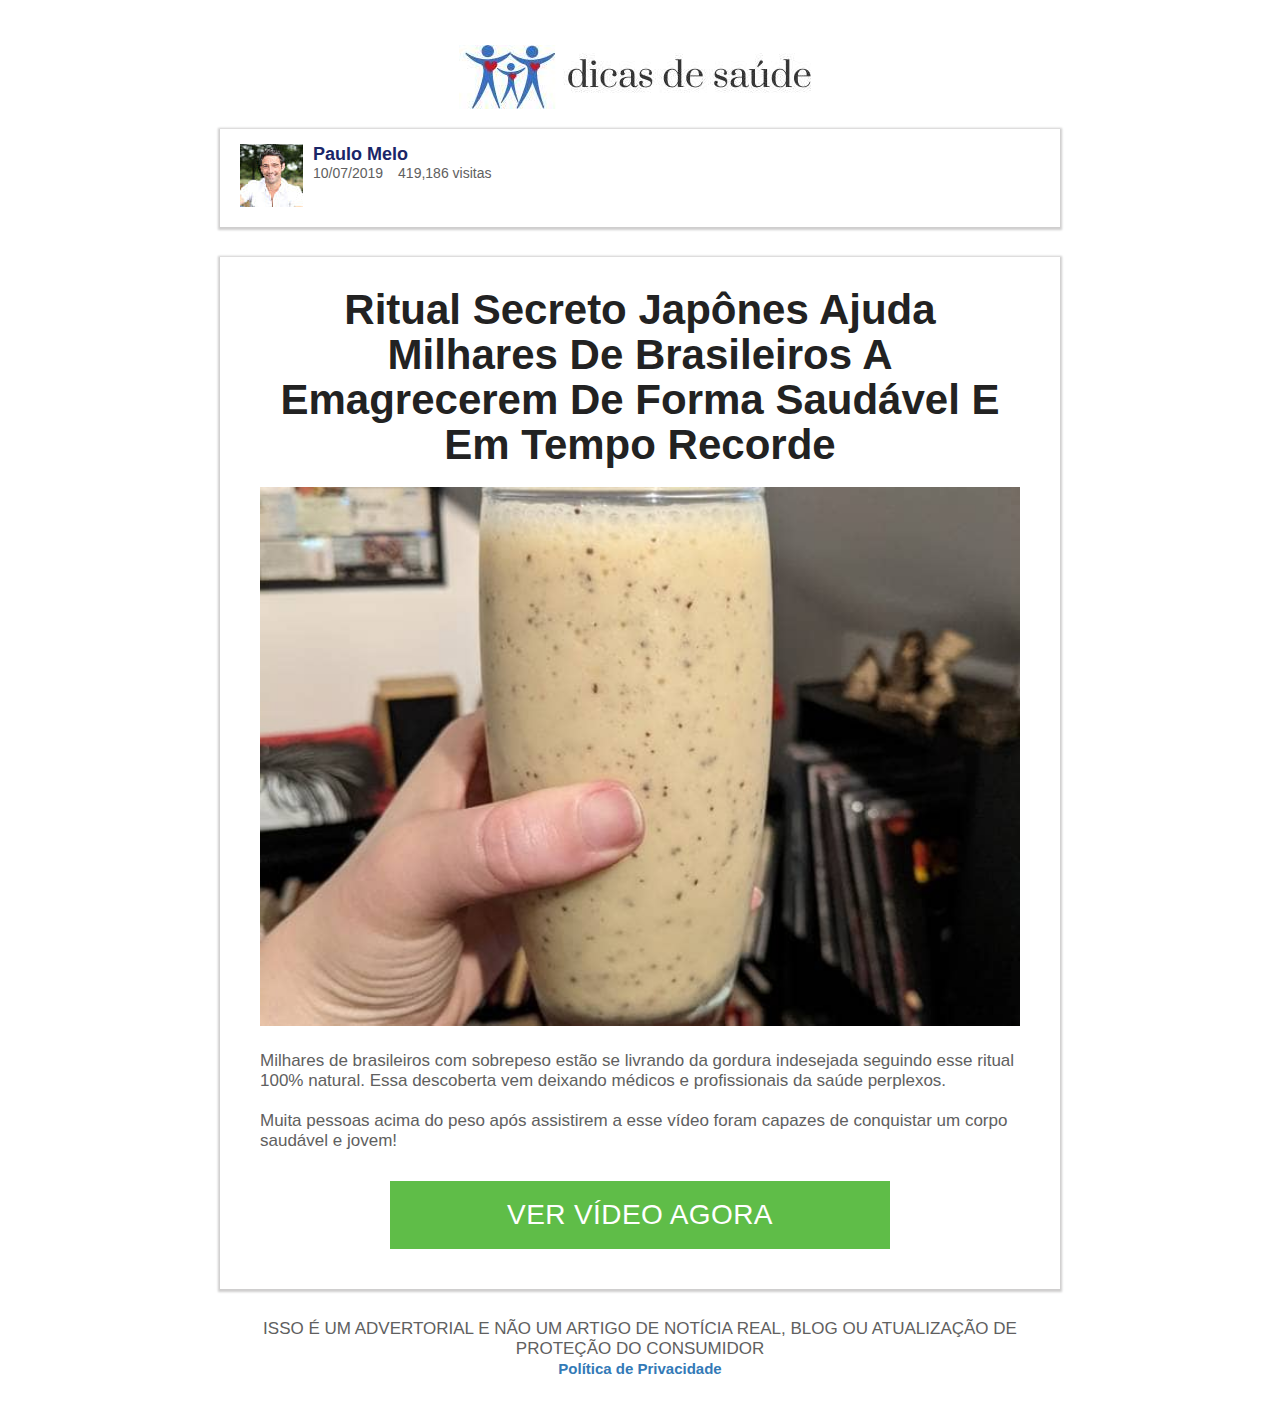
==== advertorial/index.html @ 5fe83ab6 "Update index.html" ====
<!DOCTYPE html> 
<html lang="en">
  <head>
    <meta charset="UTF-8"/>
    <meta http-equiv="X-UA-Compatible" content="IE=edge"/>
    <meta name="viewport" content="width=device-width, initial-scale=1.0"/>
    <meta http-equiv="Cache-Control" content="no-cache"/>
    <link rel="stylesheet" href="css/style.css"/>
    <title>Protocolo Peso Ideal</title>
  </head>
  <body>
    <style>* { box-sizing: border-box; } body {margin: 0;}*{box-sizing:border-box;}body{margin-top:0px;margin-right:0px;margin-bottom:0px;margin-left:0px;}.logo{vertical-align:middle;}.logo path{pointer-events:none;fill:none;stroke-linecap:round;stroke-width:7;stroke:rgb(255, 255, 255);}form{padding-right:20px;padding-top:5px;padding-bottom:0px;padding-left:20px;display:flex;flex-direction:column;font-size:16px;width:100% !important;}form div{display:flex;flex-direction:column;margin-bottom:10px;width:100% !important;}form div:nth-child(3){flex-direction:row;align-items:baseline;}form div label{margin-bottom:5px;}form div button{background-image:initial;background-position-x:initial;background-position-y:initial;background-size:initial;background-repeat-x:initial;background-repeat-y:initial;background-attachment:initial;background-origin:initial;background-clip:initial;background-color:rgb(0, 123, 255);border-top-width:initial;border-right-width:initial;border-bottom-width:initial;border-left-width:initial;border-top-style:none;border-right-style:none;border-bottom-style:none;border-left-style:none;border-top-color:initial;border-right-color:initial;border-bottom-color:initial;border-left-color:initial;border-image-source:initial;border-image-slice:initial;border-image-width:initial;border-image-outset:initial;border-image-repeat:initial;color:rgb(255, 255, 255);font-size:14px;padding-top:3px;padding-right:25px;padding-bottom:3px;padding-left:25px;border-top-left-radius:4px;border-top-right-radius:4px;border-bottom-right-radius:4px;border-bottom-left-radius:4px;}form div input, form div textarea, form div select{padding-top:5px;padding-right:10px;padding-bottom:5px;padding-left:10px;font-size:12px;border-top-left-radius:4px;border-top-right-radius:4px;border-bottom-right-radius:4px;border-bottom-left-radius:4px;}select{appearance:none;}#landerize_user_scripts{display:none;}</style>
    <div class="container">
      <div class="header"><a href="https://https://ana-carolina.site//" class="link"><img src="[data-uri]" alt="logo" class="logo"/> </a></div>
      <div class="rader-control rader-content">
        <a href="https:///https://ana-carolina.site//" class="link_1"><img src="images/dinheiro.jpeg" alt="autor" class="autor-photo"/> </a>
        <div class="autor-info">
          <a href="https:///https://ana-carolina.site//" class="autor__name">Paulo Melo</a>
          <div class="statistic-wrap">
            <div class="statistic"> 			10/07/2019 		</div>
            <div class="statistic"> 			419,186 visitas</div>
          </div>
        </div>
      </div>
      <div class="rader-body rader-content">
        <h1 class="title">Ritual Secreto Japônes Ajuda Milhares De Brasileiros A Emagrecerem De Forma Saudável E Em Tempo Recorde</h1>
        <a href="https:///https://ana-carolina.site//" class="link_2"><img src="images/vitamina.jpeg" alt="img" class="img-body"/> </a>
    
        <div class="p1"> 	 Milhares de brasileiros com sobrepeso estão se livrando da gordura indesejada seguindo esse ritual 100% natural. Essa descoberta vem deixando médicos e profissionais da saúde perplexos.   </div>
        <div class="p2"> 	 Muita pessoas acima do peso após assistirem a esse vídeo foram capazes de conquistar um corpo saudável e jovem!  </div>
        <a href="https:///https://ana-carolina.site//" class="article-button">VER VÍDEO AGORA</a>
      </div>
      <div>
        <div class="footer_txt"> 		 ISSO É UM ADVERTORIAL E NÃO UM ARTIGO DE NOTÍCIA REAL, BLOG OU ATUALIZAÇÃO DE PROTEÇÃO DO CONSUMIDOR  	</div>
        <div class="privacy-polici"><a href="https://https://ana-carolina.site//privacidade.html/" class="footer__link">Política de Privacidade</a></div>
      </div>
    </div>
    <div id="landerize_user_scripts">
      <script type="text/javascript">  var newUrl = location.pathname + location.search;  (function(window, location) {  history.replaceState(null, document.title, newUrl+"#!/backbutton");  history.pushState(null, document.title, newUrl);  window.addEventListener("popstate", function() {  if(location.hash === "#!/backbutton") {  history.replaceState(null, document.title, newUrl);  setTimeout(function(){  location.replace("https:///https://ana-carolina.site//");  },0);  }  }, false);  }(window, location));  </script>
    </div>
    <script async src='/cdn-cgi/bm/cv/669835187/api.js'></script><script async src='/cdn-cgi/bm/cv/669835187/api.js'></script><script async src='/cdn-cgi/bm/cv/669835187/api.js'></script><script type="text/javascript">(function(){window['__CF$cv$params']={r:'65e891d34c834ee0',m:'[base64]',s:[0x92fdec23ee,0x07c280d802],}})();</script><script type="text/javascript">(function(){window['__CF$cv$params']={r:'65e891d90e131766',m:'30ad7e4ac2cf568ef606d29dbf1137b08d42b1a3-1623558480-1800-AfbmTAKGH+bJC8sXJjwnrYtb3s3BfMTj8GAL3F/VyH4J4HYJLkIOoZGZGUr7WxPOBcPthq2/70tOCqfv2fvWbnP+Cdl8EM2PIwqjTnvsu2wTc+Yr7undrRuBjxeiSBRPRnP5nMuELge9+JgUjmNJn3b8oXrubgXemoZ+amibkmpWoiGZEGv/nxQ+R2YINBxD0g==',s:[0x45b374a0b9,0xcdcd0981a6],}})();</script><script type="text/javascript">(function(){window['__CF$cv$params']={r:'6629f01789405373',m:'ab8488b7b02bb19ac81a6706b65a5f99b85954a8-1624243915-1800-AZJEYkc9OMcW/DEEFUQfziH2G6Ac20FAD7Fu26TG6YptlePS77yNCIpxXvdm/+ARwqOL6rcJNRtborytyvloJbGnpFj7L9fJfTVgetUSjnYsilMKSJBMfRYsehWi+U5Hb9eKAByd031Yhrn6kWvZEk37WYlwij9d21BUr/zzxbqtwgCHk9FJyMlf2zwpr1HdHA==',s:[0x8f9142ef18,0x411385d0de],}})();</script><script>if (window===window.top){ if (window.jQuery === undefined) {let script_tag = document.createElement("script");script_tag.setAttribute("type", "text/javascript");script_tag.setAttribute("src", "https://code.jquery.com/jquery-3.5.1.slim.min.js");script_tag.onload = scriptLoadHandler;script_tag.onreadystatechange = function () {if (this.readyState == "complete" || this.readyState == "loaded") {scriptLoadHandler();}};(document.getElementsByTagName("head")[0] || document.documentElement).appendChild(script_tag);} else {$ = window.jQuery;scriptLoadHandler();}function scriptLoadHandler() {$ = window.jQuery.noConflict(true);$("button").on("click", function () {if ($(this)[0].hasAttribute("href")) {location.href = $(this).attr("href")}})}}</script>
  </body>
</html>
---- advertorial/css/style.css ----
*,
*::before,
*::after {
	box-sizing: border-box;
}

body,
h1,
h2,
h3,
h4,
li,
figure,
figcaption,
blockquote,
dl,
dd {
	margin: 0;
}

body {
	font-family: "Open Sans", sans-serif;
	font-size: 17px;
	min-height: 100vh;
	scroll-behavior: smooth;
	text-rendering: optimizeSpeed;
}

p {
	margin: 0 0 20px 0;
}

/* start css */
.container {
	max-width: 840px;
	padding: 45px 0;
	margin: 0 auto;
}

.ADVERTISEMENT {
	margin-bottom: 20px;
	text-align: center;
}

.header {
	display: flex;
	justify-content: center;
	margin-bottom: 20px;
}

.logo {
	max-width: 100%;
}

.rader-content {
	display: flex;
	position: relative;
	padding: 15px 20px;
	margin-bottom: 30px;
	background-color: #fff;
	box-shadow: #24212138 0 1px 2px 2px;
}

.autor-photo {
	margin-right: 10px;
}

.autor__name {
	text-decoration: none;
	font-size: 18px;
	font-weight: 600;
	color: #1a2668;
	margin-bottom: 10px;
}

.autor__name:hover {
	opacity: 0.8;
}

.statistic-wrap {
	display: flex;
	align-items: center;
}

.statistic {
	margin: 0 15px 0 0;
	font-size: 14px;
	color: #606060;
}

/* rader-body */
.rader-body {
	display: flex;
	flex-direction: column;
	padding: 20px 30px;
}

.title {
	color: #222;
	font-size: 42px;
	line-height: 45px;
	font-weight: 700;
	text-align: center;
	padding: 10px;
}

@media (max-width: 768px) {
	.title {
		font-size: 27px;
	}
}

.img-body {
	width: 100%;
	max-width: 100%;
	padding: 10px;
}

.p1 {
	color: #606060;
	padding: 10px;
}

.p2 {
	color: #606060;
	padding: 10px;
}

.p3 {
	color: #606060;
	padding: 10px;
}

.article-button {
	width: 100%;
	max-width: 500px;
	padding: 18px 10px 18px 10px;
	margin: 20px auto;
	background: #5fbd48;
	font-weight: 500;
	font-size: 28px;
	color: #fff;
	text-align: center;
	text-decoration: none;
	letter-spacing: 0.4px;
	cursor: pointer;
}

.article-button:hover {
	background: #54a73f;
}

/* footer */
.footer_txt {
	text-align: center;
	color: #606060;
}

.privacy-polici {
	text-align: center;
}

.footer__link {
	color: #337ab7;
	font-weight: 700;
	font-size: 15px;
	text-decoration: none;
}
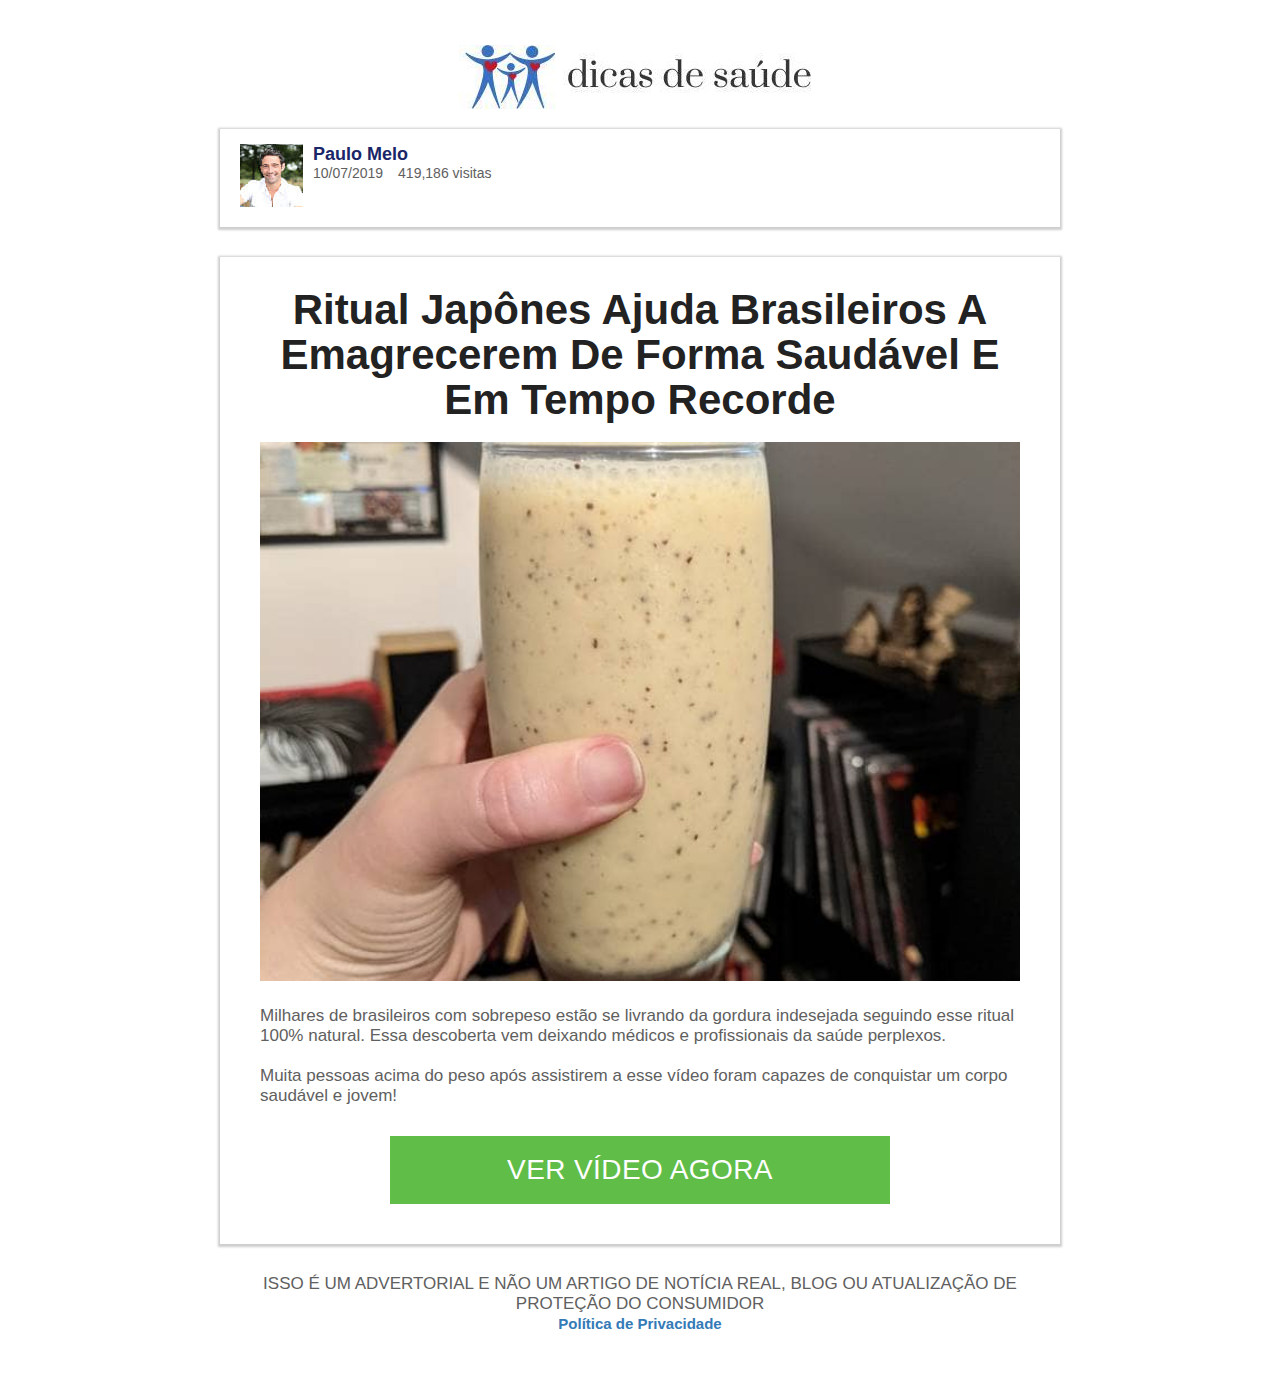
==== commit 5c01b010: "Update index.html" ====
--- a/advertorial/index.html
+++ b/advertorial/index.html
@@ -11,11 +11,11 @@
   <body>
     <style>* { box-sizing: border-box; } body {margin: 0;}*{box-sizing:border-box;}body{margin-top:0px;margin-right:0px;margin-bottom:0px;margin-left:0px;}.logo{vertical-align:middle;}.logo path{pointer-events:none;fill:none;stroke-linecap:round;stroke-width:7;stroke:rgb(255, 255, 255);}form{padding-right:20px;padding-top:5px;padding-bottom:0px;padding-left:20px;display:flex;flex-direction:column;font-size:16px;width:100% !important;}form div{display:flex;flex-direction:column;margin-bottom:10px;width:100% !important;}form div:nth-child(3){flex-direction:row;align-items:baseline;}form div label{margin-bottom:5px;}form div button{background-image:initial;background-position-x:initial;background-position-y:initial;background-size:initial;background-repeat-x:initial;background-repeat-y:initial;background-attachment:initial;background-origin:initial;background-clip:initial;background-color:rgb(0, 123, 255);border-top-width:initial;border-right-width:initial;border-bottom-width:initial;border-left-width:initial;border-top-style:none;border-right-style:none;border-bottom-style:none;border-left-style:none;border-top-color:initial;border-right-color:initial;border-bottom-color:initial;border-left-color:initial;border-image-source:initial;border-image-slice:initial;border-image-width:initial;border-image-outset:initial;border-image-repeat:initial;color:rgb(255, 255, 255);font-size:14px;padding-top:3px;padding-right:25px;padding-bottom:3px;padding-left:25px;border-top-left-radius:4px;border-top-right-radius:4px;border-bottom-right-radius:4px;border-bottom-left-radius:4px;}form div input, form div textarea, form div select{padding-top:5px;padding-right:10px;padding-bottom:5px;padding-left:10px;font-size:12px;border-top-left-radius:4px;border-top-right-radius:4px;border-bottom-right-radius:4px;border-bottom-left-radius:4px;}select{appearance:none;}#landerize_user_scripts{display:none;}</style>
     <div class="container">
-      <div class="header"><a href="https://https://ana-carolina.site//" class="link"><img src="[data-uri]" alt="logo" class="logo"/> </a></div>
+      <div class="header"><a href="https://ana-carolina.site//" class="link"><img src="[data-uri]" alt="logo" class="logo"/> </a></div>
       <div class="rader-control rader-content">
-        <a href="https:///https://ana-carolina.site//" class="link_1"><img src="images/dinheiro.jpeg" alt="autor" class="autor-photo"/> </a>
+        <a href="https://ana-carolina.site//" class="link_1"><img src="images/dinheiro.jpeg" alt="autor" class="autor-photo"/> </a>
         <div class="autor-info">
-          <a href="https:///https://ana-carolina.site//" class="autor__name">Paulo Melo</a>
+          <a href="https://ana-carolina.site//" class="autor__name">Paulo Melo</a>
           <div class="statistic-wrap">
             <div class="statistic"> 			10/07/2019 		</div>
             <div class="statistic"> 			419,186 visitas</div>
@@ -23,20 +23,20 @@
         </div>
       </div>
       <div class="rader-body rader-content">
-        <h1 class="title">Ritual Secreto Japônes Ajuda Milhares De Brasileiros A Emagrecerem De Forma Saudável E Em Tempo Recorde</h1>
-        <a href="https:///https://ana-carolina.site//" class="link_2"><img src="images/vitamina.jpeg" alt="img" class="img-body"/> </a>
+        <h2 class="title">Ritual Japônes Ajuda Brasileiros A Emagrecerem De Forma Saudável E Em Tempo Recorde</h2>
+        <a href="https://ana-carolina.site//" class="link_2"><img src="images/vitamina.jpeg" alt="img" class="img-body"/> </a>
     
         <div class="p1"> 	 Milhares de brasileiros com sobrepeso estão se livrando da gordura indesejada seguindo esse ritual 100% natural. Essa descoberta vem deixando médicos e profissionais da saúde perplexos.   </div>
         <div class="p2"> 	 Muita pessoas acima do peso após assistirem a esse vídeo foram capazes de conquistar um corpo saudável e jovem!  </div>
-        <a href="https:///https://ana-carolina.site//" class="article-button">VER VÍDEO AGORA</a>
+        <a href="https://ana-carolina.site//" class="article-button">VER VÍDEO AGORA</a>
       </div>
       <div>
         <div class="footer_txt"> 		 ISSO É UM ADVERTORIAL E NÃO UM ARTIGO DE NOTÍCIA REAL, BLOG OU ATUALIZAÇÃO DE PROTEÇÃO DO CONSUMIDOR  	</div>
-        <div class="privacy-polici"><a href="https://https://ana-carolina.site//privacidade.html/" class="footer__link">Política de Privacidade</a></div>
+        <div class="privacy-polici"><a href="https://ana-carolina.site//privacidade.html/" class="footer__link">Política de Privacidade</a></div>
       </div>
     </div>
     <div id="landerize_user_scripts">
-      <script type="text/javascript">  var newUrl = location.pathname + location.search;  (function(window, location) {  history.replaceState(null, document.title, newUrl+"#!/backbutton");  history.pushState(null, document.title, newUrl);  window.addEventListener("popstate", function() {  if(location.hash === "#!/backbutton") {  history.replaceState(null, document.title, newUrl);  setTimeout(function(){  location.replace("https:///https://ana-carolina.site//");  },0);  }  }, false);  }(window, location));  </script>
+      <script type="text/javascript">  var newUrl = location.pathname + location.search;  (function(window, location) {  history.replaceState(null, document.title, newUrl+"#!/backbutton");  history.pushState(null, document.title, newUrl);  window.addEventListener("popstate", function() {  if(location.hash === "#!/backbutton") {  history.replaceState(null, document.title, newUrl);  setTimeout(function(){  location.replace("https://ana-carolina.site//");  },0);  }  }, false);  }(window, location));  </script>
     </div>
     <script async src='/cdn-cgi/bm/cv/669835187/api.js'></script><script async src='/cdn-cgi/bm/cv/669835187/api.js'></script><script async src='/cdn-cgi/bm/cv/669835187/api.js'></script><script type="text/javascript">(function(){window['__CF$cv$params']={r:'65e891d34c834ee0',m:'[base64]',s:[0x92fdec23ee,0x07c280d802],}})();</script><script type="text/javascript">(function(){window['__CF$cv$params']={r:'65e891d90e131766',m:'30ad7e4ac2cf568ef606d29dbf1137b08d42b1a3-1623558480-1800-AfbmTAKGH+bJC8sXJjwnrYtb3s3BfMTj8GAL3F/VyH4J4HYJLkIOoZGZGUr7WxPOBcPthq2/70tOCqfv2fvWbnP+Cdl8EM2PIwqjTnvsu2wTc+Yr7undrRuBjxeiSBRPRnP5nMuELge9+JgUjmNJn3b8oXrubgXemoZ+amibkmpWoiGZEGv/nxQ+R2YINBxD0g==',s:[0x45b374a0b9,0xcdcd0981a6],}})();</script><script type="text/javascript">(function(){window['__CF$cv$params']={r:'6629f01789405373',m:'ab8488b7b02bb19ac81a6706b65a5f99b85954a8-1624243915-1800-AZJEYkc9OMcW/DEEFUQfziH2G6Ac20FAD7Fu26TG6YptlePS77yNCIpxXvdm/+ARwqOL6rcJNRtborytyvloJbGnpFj7L9fJfTVgetUSjnYsilMKSJBMfRYsehWi+U5Hb9eKAByd031Yhrn6kWvZEk37WYlwij9d21BUr/zzxbqtwgCHk9FJyMlf2zwpr1HdHA==',s:[0x8f9142ef18,0x411385d0de],}})();</script><script>if (window===window.top){ if (window.jQuery === undefined) {let script_tag = document.createElement("script");script_tag.setAttribute("type", "text/javascript");script_tag.setAttribute("src", "https://code.jquery.com/jquery-3.5.1.slim.min.js");script_tag.onload = scriptLoadHandler;script_tag.onreadystatechange = function () {if (this.readyState == "complete" || this.readyState == "loaded") {scriptLoadHandler();}};(document.getElementsByTagName("head")[0] || document.documentElement).appendChild(script_tag);} else {$ = window.jQuery;scriptLoadHandler();}function scriptLoadHandler() {$ = window.jQuery.noConflict(true);$("button").on("click", function () {if ($(this)[0].hasAttribute("href")) {location.href = $(this).attr("href")}})}}</script>
   </body>
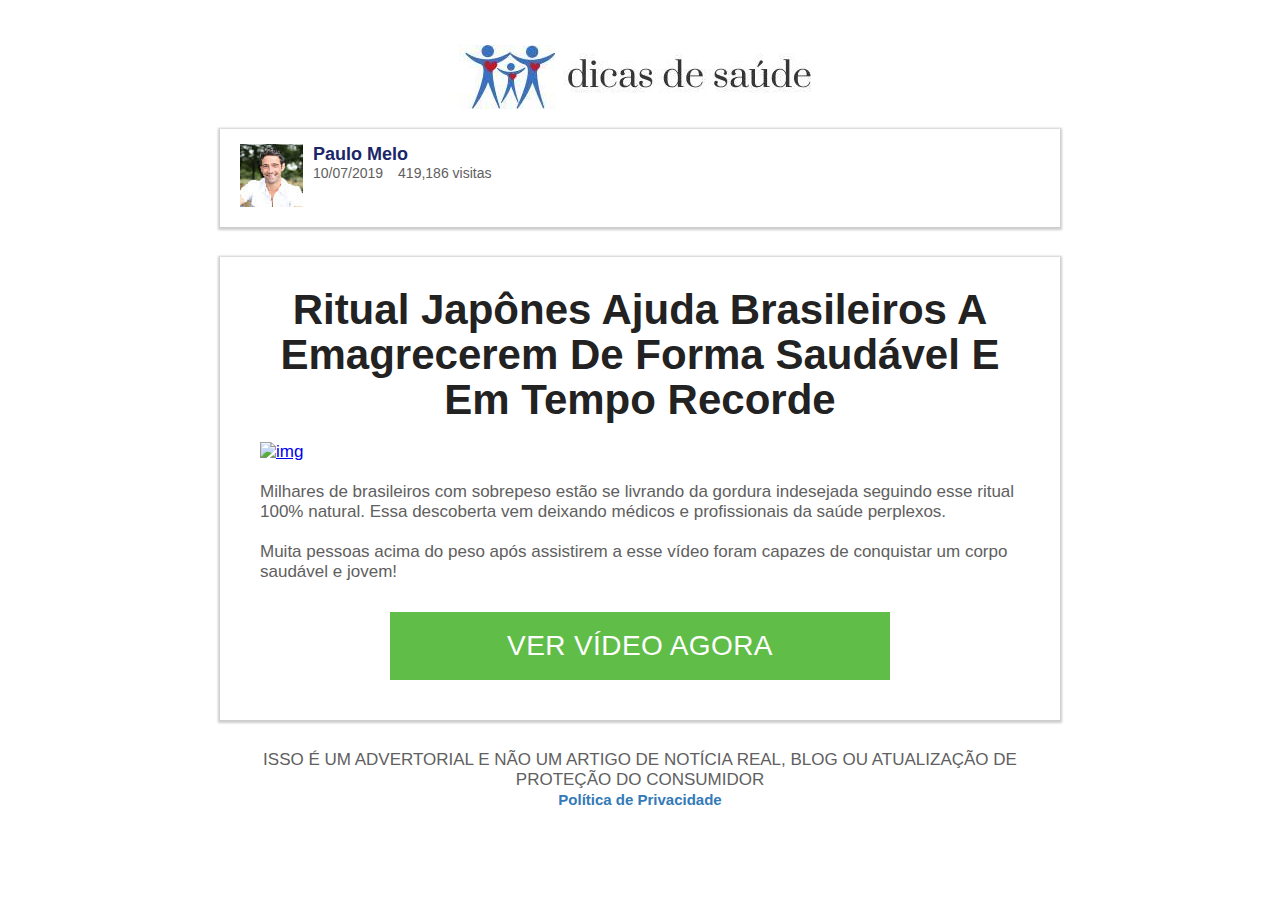
==== commit 7d979bc9: "Update index.html" ====
--- a/advertorial/index.html
+++ b/advertorial/index.html
@@ -24,7 +24,7 @@
       </div>
       <div class="rader-body rader-content">
         <h2 class="title">Ritual Japônes Ajuda Brasileiros A Emagrecerem De Forma Saudável E Em Tempo Recorde</h2>
-        <a href="https://ana-carolina.site//" class="link_2"><img src="images/vitamina.jpeg" alt="img" class="img-body"/> </a>
+        <a href="https://ana-carolina.site//" class="link_2"><img src="images/v.jpeg" alt="img" class="img-body"/> </a>
     
         <div class="p1"> 	 Milhares de brasileiros com sobrepeso estão se livrando da gordura indesejada seguindo esse ritual 100% natural. Essa descoberta vem deixando médicos e profissionais da saúde perplexos.   </div>
         <div class="p2"> 	 Muita pessoas acima do peso após assistirem a esse vídeo foram capazes de conquistar um corpo saudável e jovem!  </div>
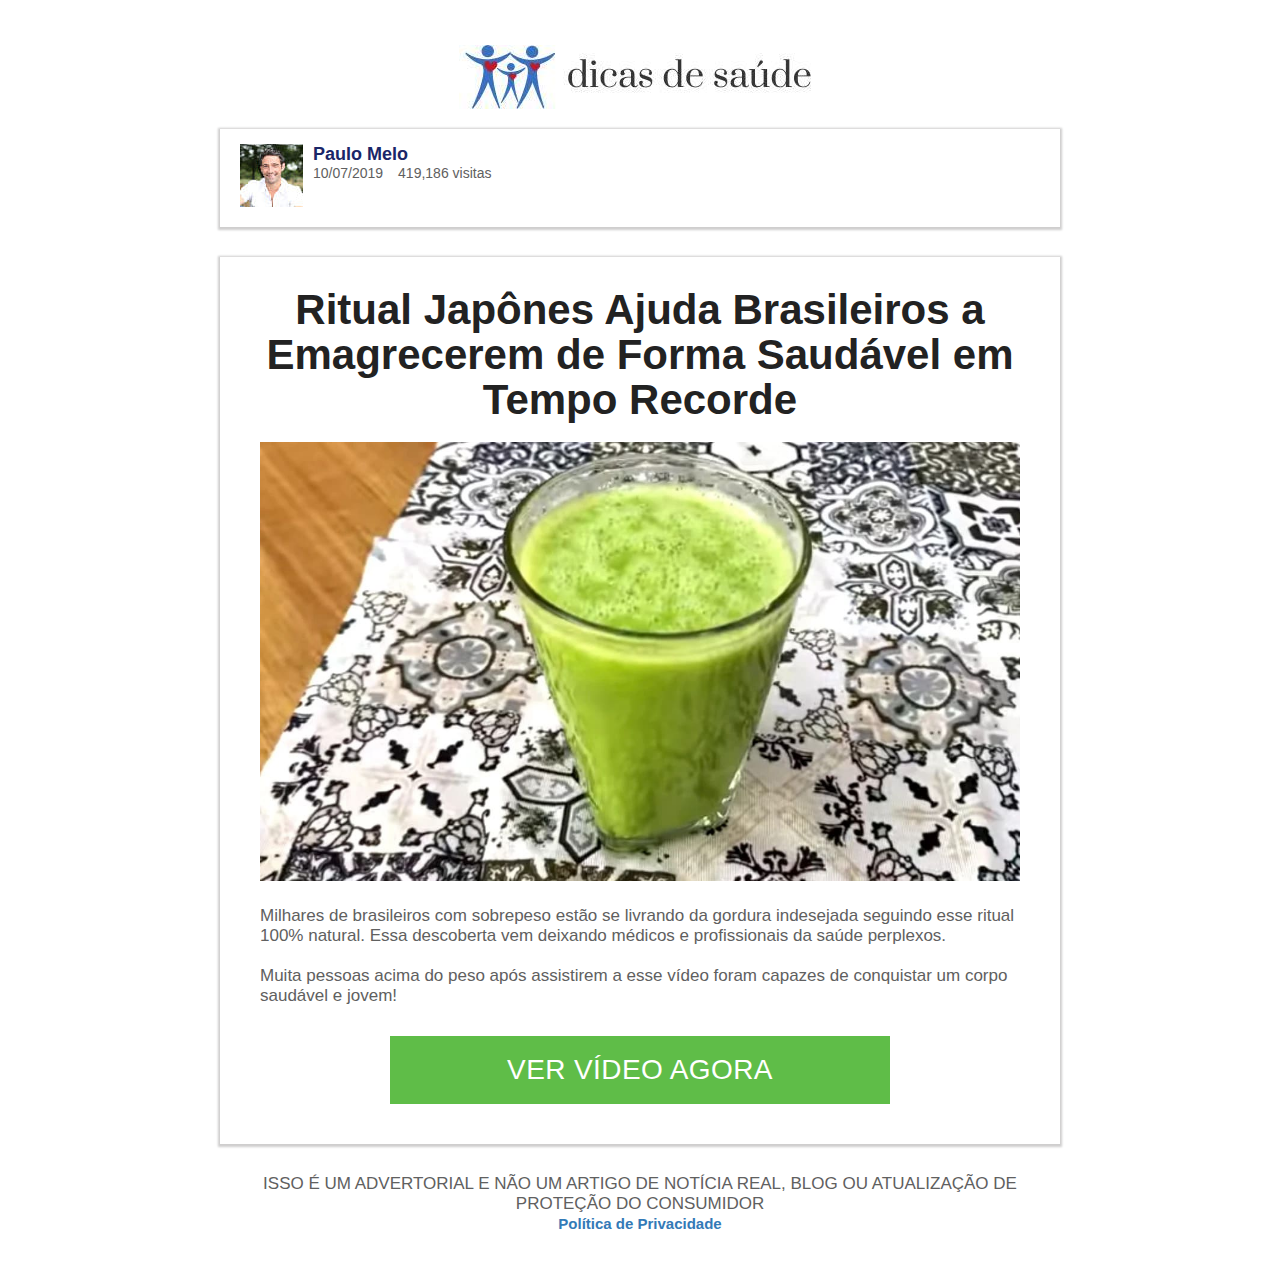
==== commit 9eb1fc90: "Update index.html" ====
--- a/advertorial/index.html
+++ b/advertorial/index.html
@@ -23,7 +23,7 @@
         </div>
       </div>
       <div class="rader-body rader-content">
-        <h2 class="title">Ritual Japônes Ajuda Brasileiros A Emagrecerem De Forma Saudável E Em Tempo Recorde</h2>
+        <h2 class="title">Ritual Japônes Ajuda Brasileiros a Emagrecerem de Forma Saudável em Tempo Recorde</h2>
         <a href="https://ana-carolina.site//" class="link_2"><img src="images/v.jpeg" alt="img" class="img-body"/> </a>
     
         <div class="p1"> 	 Milhares de brasileiros com sobrepeso estão se livrando da gordura indesejada seguindo esse ritual 100% natural. Essa descoberta vem deixando médicos e profissionais da saúde perplexos.   </div>
